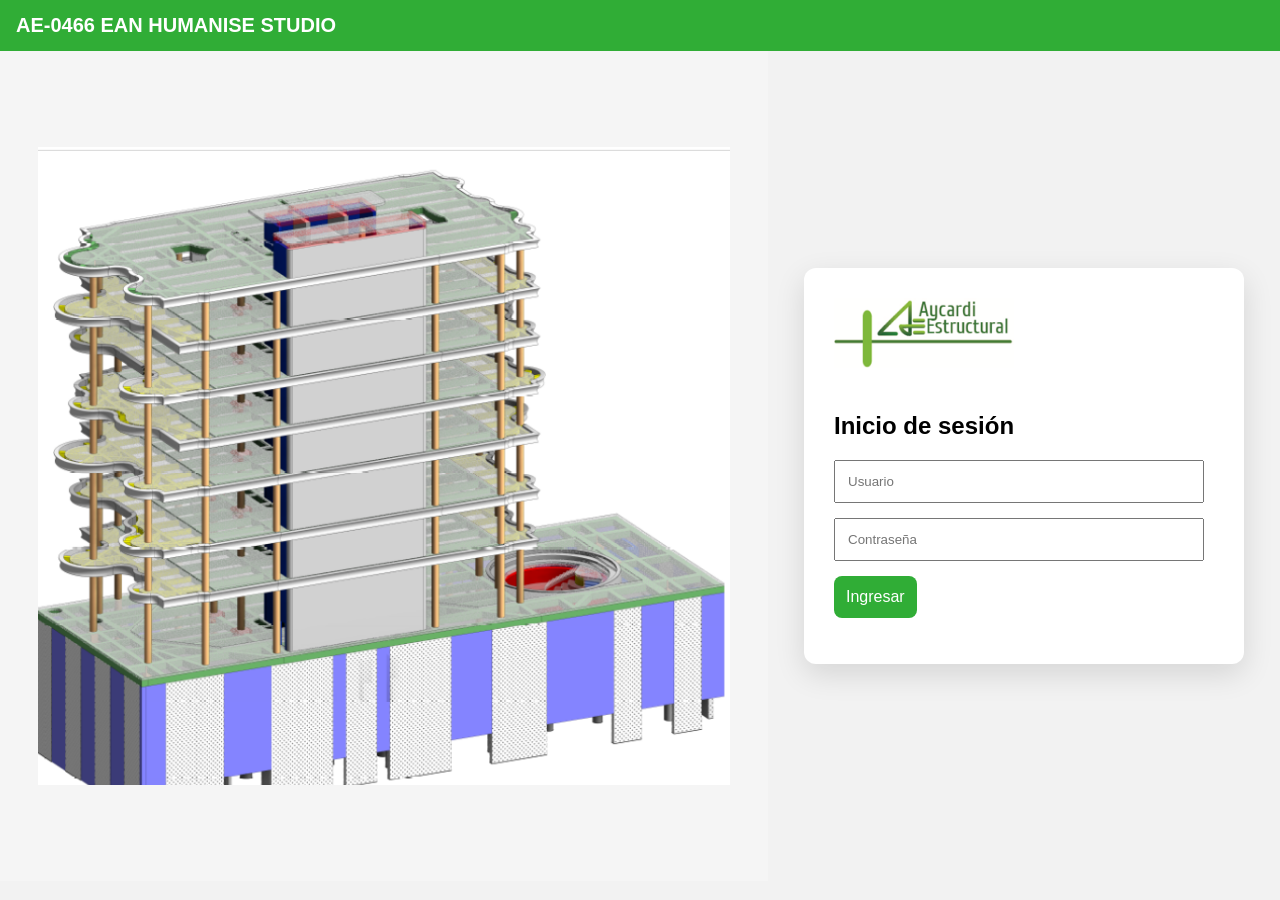
==== index.html @ 4eec6462 "Add files via upload" ====
<!DOCTYPE html>
<html lang="es">
<head>
  <meta charset="UTF-8">
  <meta name="viewport" content="width=device-width, initial-scale=1.0">
  <title>Acceso al proyecto</title>
  <link rel="stylesheet" href="styles.css">
</head>
<body class="login">

<header class="header">

  <!-- Títulos -->
  <div class="header-center">
    <h1 id="tituloProyecto"></h1>
  </div>
</header>

<main class="login-container">

  <!-- IZQUIERDA: imagen -->
  <div class="login-image">
    <img src="assets/img/MODELO 3D.png" alt="Modelo 3D">
  </div>

  <!-- DERECHA: contenido -->
  <div class="login-content">

    <div class="login-card">
        <img src="assets/img/Logo.png" class="logo-login">
      <h2>Inicio de sesión</h2>

      <input type="text" id="usuario" placeholder="Usuario">
      <input type="password" id="password" placeholder="Contraseña">

      <button onclick="login()">Ingresar</button>

      <p id="loginError" class="error"></p>
    </div>

  </div>

</main>


<script src="js/login.js"></script>

</body>
</html>
---- styles.css ----
body {
    margin: 0;
    font-family: Arial, sans-serif;
    background: #f2f2f2;
}

/* FRANJA SUPERIOR */
.header {
  background: #30ad36;
  color: white;
  padding: 14px 16px;
  display: grid;
  grid-template-columns: auto 1fr auto;
  align-items: center;
  box-sizing: border-box;
}

.back {
  background: none;
  border: none;
  font-size: 26px;
  cursor: pointer;
  color: white;
}

.header-center {
  text-align: center;
}

.header-center h1 {
  margin: 0;
  font-size: 20px;
}

.home .back {
    visibility: hidden;
}

.header-center h2 {
  margin: 0;
  font-size: 16px;
  font-weight: bold;
  opacity: 0.9;
}

.logo {
  width: 200px;             
  height: auto;         
  object-fit: contain;
}

/* MENÚ */
.menu {
    display: grid;
    grid-template-columns: repeat(auto-fit, minmax(180px, 1fr));
    gap: 1rem;
    padding: 1rem;
    margin: auto;
}

/* TARJETAS */
.card {
    background: white;
    border-radius: 10px;
    overflow: hidden;
    text-decoration: none;
    color: black;
    box-shadow: 0 2px 6px rgba(0,0,0,0.15);
    transition: transform 0.2s;
}

.card:hover {
    transform: scale(1.03);
}

.card img {
    width: 100%;
    height: 160px;
    object-fit: contain;
}

.card span {
    display: block;
    padding: 0.7rem;
    font-weight: bold;
    text-align: center;
}

@media (max-width: 600px) {
    .card img {
        height: 180px;
    }
    .logo {
        width: 150px;
    }
    .card span {
        font-size: 1.1rem;
    }
    body {
    font-size: 16px;
    }

    h1 {
    font-size: 1.4rem;
    }

    h2 {
    font-size: 1.1rem;
    }

    h3 {
    font-size: 1rem;
    }

    table {
    font-size: 0.9rem;
    font-size: 13px;
    }

    th, td {
    padding: 10px 8px;
    }

    .contenedor,
    .content,
    .main {
        width: 100%;
        padding: 12px;
    }

    th, td {
    padding: 4px 8px;
    vertical-align: middle;
    }

    .bloque {
    padding: 14px 18px;
    }

    /* Tablas más compactas */
    .tabla-parametros td:first-child,
    .tabla-materiales td:first-child {
        width: 55%;
    }

    .tabla-parametros td:last-child,
    .tabla-materiales td:last-child {
        width: 45%;
        text-align: right;
        font-weight: 600;
        white-space: nowrap;
    }

    .tabla-contenedor {
        max-width: 900px;
        margin: 0 auto;
    }

}

.tabla-materiales th {
  font-size: 13px;
  text-transform: uppercase;
  letter-spacing: 0.03em;
}

.tabla-materiales td {
  font-size: 13px;
}

.sin-encabezado thead {
        display: none;
    }

.header-seccion {
  display: flex;
  align-items: center;
  gap: 20px;
}

.contenido {
  max-width: 1200px;
  margin: auto;
  padding: 20px;
}

select {
  padding: 8px;
  font-size: 16px;
  margin-bottom: 15px;
}

.visor-pdf {
  width: 100%;
  height: 80vh;
  border: 1px solid #ccc;
}

.visor-pdf iframe {
  width: 100%;
  height: 100%;
  border: none;
}

.label {
  font-size: 14px;
  font-weight: 600;
  margin-bottom: 6px;
  color: #444;
}

.info-card {
  background: #fff;
  border-radius: 12px;
  padding: 14px;
  margin-top: 10px;
  box-shadow: 0 2px 6px rgba(0,0,0,0.08);
}

.item {
  display: flex;
  justify-content: space-between;
  font-size: 14px;
}

.item span {
  color: #777;
}

.divider {
  height: 1px;
  background: #e5e5e5;
  margin: 8px 0;
}

.pdf-container {
  margin-top: 12px;
}

#visorPDF {
  width: 100%;
  height: 60vh;
  border-radius: 12px;
  border: 1px solid #ddd;
}

.btn-full {
  margin-top: 8px;
  width: 100%;
  padding: 10px;
  border: none;
  border-radius: 10px;
  background: #1f7a3f;
  color: white;
  font-size: 14px;
  cursor: pointer;
}

/* =========================
   SECCIONES DE ELEMENTOS
========================= */

.buscador {
  padding: 12px;
  background: #f2f2f2;
}

.buscador input {
  width: 100%;
  padding: 10px 14px;
  border-radius: 10px;
  border: 1px solid #ccc;
  font-size: 15px;
}

/* LISTA */
.lista {
  max-height: 220px;
  overflow-y: auto;
  padding: 10px;
}

.lista .item {
  background: white;
  padding: 12px 14px;
  border-radius: 10px;
  margin-bottom: 8px;
  cursor: pointer;
  box-shadow: 0 2px 4px rgba(0,0,0,0.08);
  transition: background 0.2s;
}

.lista .item:hover {
  background: #eaf6ee;
}

/* DETALLE */
.detalle {
  padding: 12px;
}

.detalle h3 {
  margin-top: 0;
  margin-bottom: 8px;
}

/* TARJETA DETALLE */
.card-detalle {
  background: white;
  border-radius: 12px;
  padding: 14px;
  box-shadow: 0 2px 6px rgba(0,0,0,0.08);
}

/* FILAS DE DATOS */
.fila {
  display: flex;
  flex-direction: column;
  padding: 8px 0;
  border-bottom: 1px solid #eee;
}

.fila:last-child {
  border-bottom: none;
}

.fila .label {
  font-size: 13px;
  color: #666;
  margin-bottom: 2px;
}

.fila .valor {
  font-size: 15px;
  font-weight: 600;
  color: #222;
}

/* TEXTO MUTED */
.muted {
  color: #888;
  font-style: italic;
}

/* SELECTOR GRAFICA */
.selector-grafica {
  padding: 12px;
}

/* CANVAS */
canvas {
  padding: 10px;
}

.selector-elemento {
  padding: 12px;
  display: flex;
  justify-content: center;
}

.selector-elemento select {
  width: 100%;
  max-width: 420px;
  padding: 10px 14px;
  font-size: 16px;
  border-radius: 10px;
  border: 1px solid #ccc;
}

/* BLOQUES */
.bloque {
  background: #fff;
  margin-bottom: 30px;
  padding: 20px;
  border-radius: 6px;
  box-shadow: 0 2px 6px rgba(0,0,0,0.08);
}

.bloque h3 {
  margin-top: 0;
  margin-bottom: 15px;
  font-size: 18px;
  border-bottom: 2px solid #e0e0e0;
  padding-bottom: 5px;
}

/* TABLAS */
table {
  width: 100%;
  border-collapse: collapse;
}

thead {
  background-color: #e9edf1;
}

th, td {
  padding: 6px 10px;
  text-align: left;
  border-bottom: 1px solid #ddd;
}

th {
  font-size: 14px;
}

td {
  font-size: 13px;
}

/* CONTACTO */
.contacto {
  text-align: center;
  margin-top: 40px;
}

.btn-whatsapp {
  display: inline-block;
  background-color: #25D366;
  color: #fff;
  text-decoration: none;
  padding: 12px 25px;
  border-radius: 25px;
  font-size: 15px;
  font-weight: bold;
  transition: background 0.2s;
}

.btn-correo {
  padding: 12px 25px;
  border-radius: 25px;
  font-weight: 600;
  text-decoration: none;
  background-color: #155494;
  color: white;
  font-size: 15px;
  display: inline-flex;
  align-items: center;
  gap: 6px;
}

.btn-whatsapp:hover {
  background-color: #1ebc59;
}

.btn.correo {
  background-color: #155494;
}

.btn.bim {
  padding: 12px 25px;
  border-radius: 25px;
  background-color: #1f7ae0; 
  color: #fff;
  display: inline-flex;
  text-decoration: none;
}

.btn.bim:hover {
  background-color: #155fb3;
}

.info-adicional {
    margin-top: 40px;
    padding: 20px;
    border-top: 1px solid #ddd;
}

.info-adicional h3 {
    margin-bottom: 15px;
    font-size: 1.2rem;
    color: #333;
}

.video-container {
    position: relative;
    width: 100%;
    max-width: 900px;
    padding-top: 56.25%; /* 16:9 */
}

.video-container iframe {
    position: absolute;
    top: 0;
    left: 0;
    width: 100%;
    height: 100%;
    border-radius: 8px;
}

@media (min-width: 1024px) {

  table {
    max-width: 900px;
    margin-left: auto;
    margin-right: auto;
  }

  td, th {
    padding: 6px 10px !important;
    font-size: 13px;
  }

}

td:first-child {
  width: 35%;
}

td:last-child {
  width: 65%;
}

/* ===== LOGIN ===== */

body.login {
  background: #f2f2f2;
}

.login-container {
  display: flex;
  height: calc(100vh - 70px);
}

.login-image {
  flex: 1.2;
  background: #f5f5f5;
  display: flex;
  align-items: center;
  justify-content: center;
}

.login-image img {
  max-width: 90%;
  height: auto;
}

.login-content {
  flex: 0.8;
  display: flex;
  flex-direction: column;
  align-items: center;
  justify-content: center;
}

.logo-login {
  width: 180px;
  margin-bottom: 20px;
}

.login-card {
  width: 100%;
  max-width: 380px;
  background: #fff;
  padding: 30px;
  border-radius: 12px;
  box-shadow: 0 10px 30px rgba(0,0,0,.12);
}

.login-card input {
  width: 90%;
  margin-bottom: 15px;
  padding: 12px;
}

.login-card button {
  padding: 12px;
  background: #30ad36;
  color: white;
  border: none;
  font-size: 16px;
  border-radius: 8px;
  cursor: pointer;
}

.login-card button:hover {
  background: #278c2d;
}

.error {
  color: red;
  margin-top: 10px;
}

/* Responsive */
@media (max-width: 768px) {
  .login-container {
    grid-template-columns: 1fr;
  }

  .login-image {
    height: 35vh;
  }
}
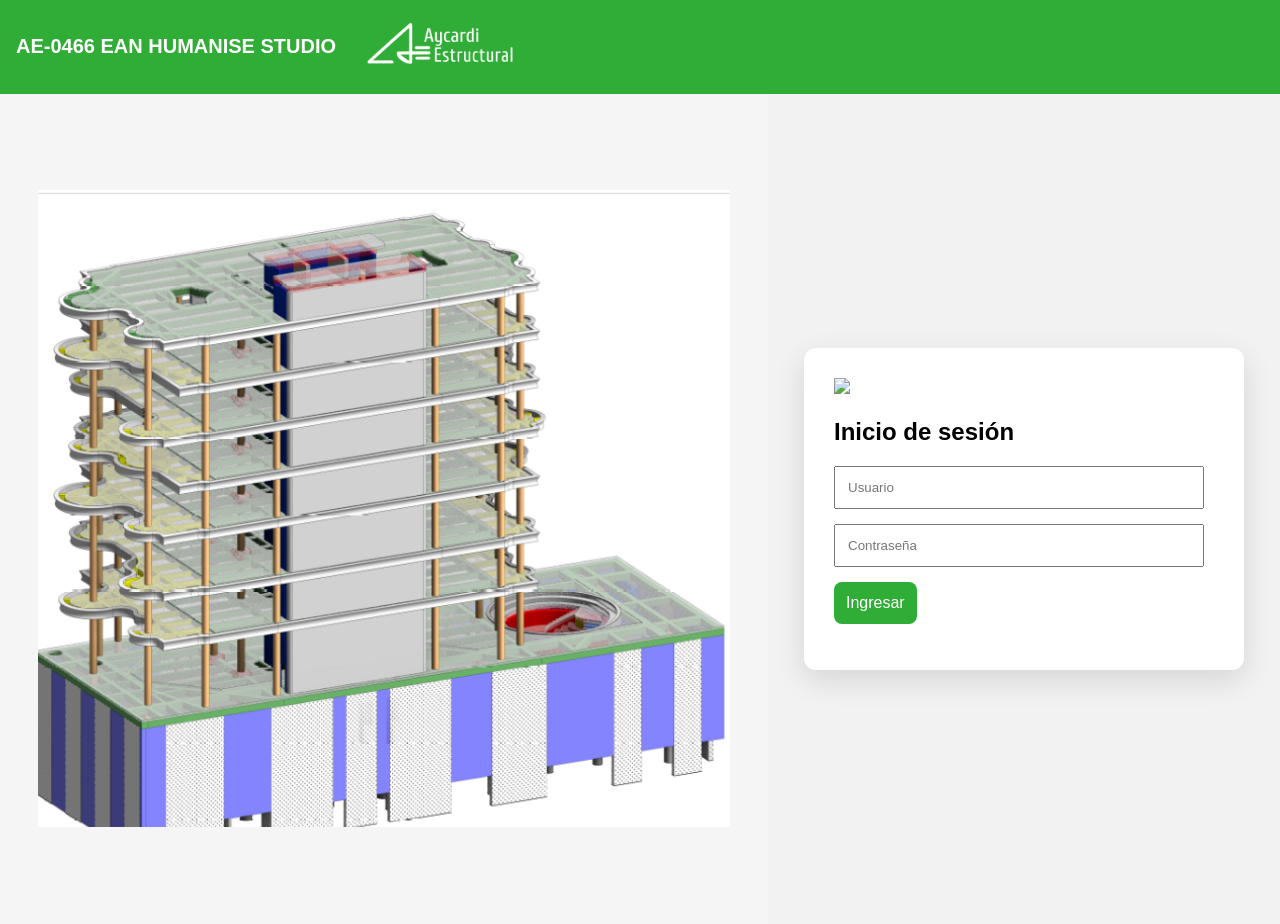
==== commit 4a363f19: "Update index.html" ====
--- a/index.html
+++ b/index.html
@@ -14,6 +14,12 @@
   <div class="header-center">
     <h1 id="tituloProyecto"></h1>
   </div>
+
+  <!-- Logo -->
+  <div class="header-right">
+    <img src="assets/img/LogoB.png" class="logo">
+  </div>
+
 </header>
 
 <main class="login-container">
@@ -27,7 +33,8 @@
   <div class="login-content">
 
     <div class="login-card">
-        <img src="assets/img/Logo.png" class="logo-login">
+        <img src="assets/img/LogoCliente.png" class="logo-cliente">
+
       <h2>Inicio de sesión</h2>
 
       <input type="text" id="usuario" placeholder="Usuario">
@@ -47,3 +54,5 @@
 
 </body>
 </html>
+
+
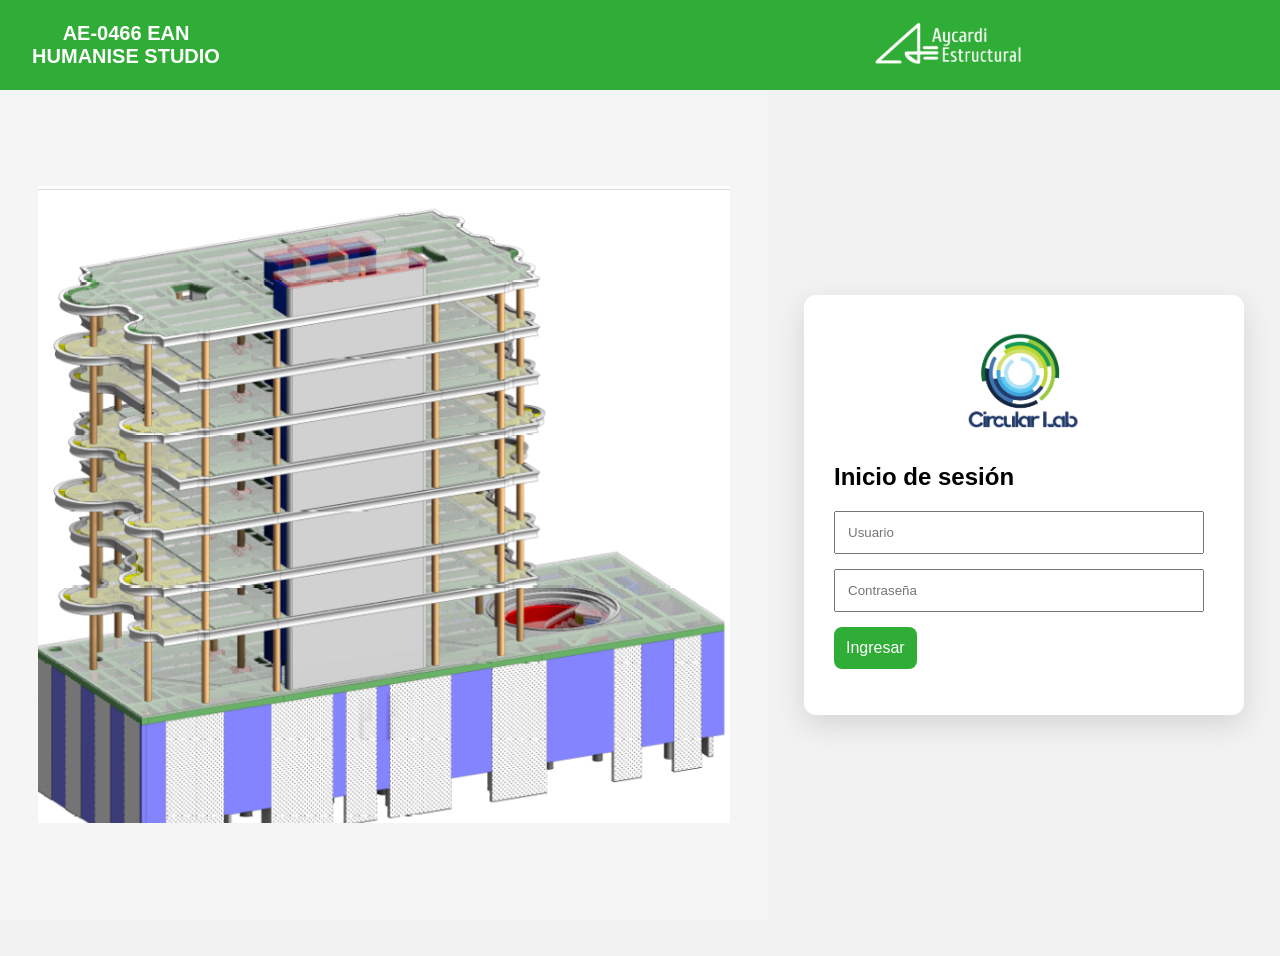
==== commit 5731be45: "Cambios en elementos estructurales" ====
--- a/index.html
+++ b/index.html
@@ -54,5 +54,3 @@
 
 </body>
 </html>
-
-
--- a/styles.css
+++ b/styles.css
@@ -2,6 +2,7 @@
     margin: 0;
     font-family: Arial, sans-serif;
     background: #f2f2f2;
+    padding-bottom: 36px;
 }
 
 /* FRANJA SUPERIOR */
@@ -10,7 +11,7 @@
   color: white;
   padding: 14px 16px;
   display: grid;
-  grid-template-columns: auto 1fr auto;
+  grid-template-columns: 220px 1fr 220px;
   align-items: center;
   box-sizing: border-box;
 }
@@ -23,6 +24,12 @@
   color: white;
 }
 
+.header-right {
+  display: flex;
+  justify-content: flex-end;
+  align-items: center;
+}
+
 .header-center {
   text-align: center;
 }
@@ -41,6 +48,25 @@
   font-size: 16px;
   font-weight: bold;
   opacity: 0.9;
+}
+
+.header-left {
+  display: flex;
+  gap: 8px;
+}
+
+.icon-btn {
+  background: none;
+  border: none;
+  font-size: 20px;
+  cursor: pointer;
+  padding: 6px 8px;
+  border-radius: 6px;
+  transition: background 0.2s;
+}
+
+.icon-btn:hover {
+  background: rgba(0,0,0,0.08);
 }
 
 .logo {
@@ -117,10 +143,6 @@
     font-size: 13px;
     }
 
-    th, td {
-    padding: 10px 8px;
-    }
-
     .contenedor,
     .content,
     .main {
@@ -255,6 +277,8 @@
   font-size: 14px;
   cursor: pointer;
 }
+
+
 
 /* =========================
    SECCIONES DE ELEMENTOS
@@ -398,7 +422,9 @@
   padding: 6px 10px;
   text-align: left;
   border-bottom: 1px solid #ddd;
-}
+  vertical-align: middle;
+}
+
 
 th {
   font-size: 14px;
@@ -414,51 +440,21 @@
   margin-top: 40px;
 }
 
-.btn-whatsapp {
-  display: inline-block;
-  background-color: #25D366;
-  color: #fff;
-  text-decoration: none;
-  padding: 12px 25px;
-  border-radius: 25px;
-  font-size: 15px;
-  font-weight: bold;
-  transition: background 0.2s;
-}
-
-.btn-correo {
+.btn {
   padding: 12px 25px;
   border-radius: 25px;
   font-weight: 600;
   text-decoration: none;
-  background-color: #155494;
-  color: white;
-  font-size: 15px;
+  cursor: pointer;
   display: inline-flex;
   align-items: center;
   gap: 6px;
 }
 
-.btn-whatsapp:hover {
-  background-color: #1ebc59;
-}
-
-.btn.correo {
-  background-color: #155494;
-}
-
-.btn.bim {
-  padding: 12px 25px;
-  border-radius: 25px;
-  background-color: #1f7ae0; 
-  color: #fff;
-  display: inline-flex;
-  text-decoration: none;
-}
-
-.btn.bim:hover {
-  background-color: #155fb3;
-}
+.btn.whatsapp { background:#25D366; color:white; }
+.btn.correo { background:#155494; color:white; }
+.btn.bim { background:#1f7ae0; color:white; }
+
 
 .info-adicional {
     margin-top: 40px;
@@ -496,11 +492,6 @@
     margin-right: auto;
   }
 
-  td, th {
-    padding: 6px 10px !important;
-    font-size: 13px;
-  }
-
 }
 
 td:first-child {
@@ -547,6 +538,14 @@
   width: 180px;
   margin-bottom: 20px;
 }
+
+.logo-cliente {
+  max-width: 160px;
+  margin: 0 auto 16px;
+  display: block;
+  object-fit: contain;
+}
+
 
 .login-card {
   width: 100%;
@@ -584,11 +583,426 @@
 
 /* Responsive */
 @media (max-width: 768px) {
-  .login-container {
+    .login-container {
+    flex-direction: column;
+    display: flex;
+    gap: 24px;
+    padding: 16px;
+  }
+
+  .login-image {
+    width: 100%;
+    height: 220px;
+    display: flex;
+    align-items: center;
+    justify-content: center;
+  }
+
+  .login-image img {
+    width: 90%;
+    max-width: 340px;
+    height: auto;
+    max-height: 220px;
+    object-fit: contain;
+    margin-top: 16px;
+  }
+
+  .login-card {
+    width: 100%;
+    max-width: 360px;
+    margin: 0 auto;
+    padding: 24px 20px;
+  }
+
+    .header {
+    grid-template-columns: auto 1fr auto;
+    padding: 10px 12px;
+  }
+
+  .header-center h1 {
+    font-size: 16px;
+    white-space: nowrap;
+    overflow: hidden;
+    text-overflow: ellipsis;
+  }
+
+  .header-center h2 {
+    display: none; /* subtítulo fuera en móvil */
+  }
+
+  .logo {
+    display: none; /* logo fuera en móvil */
+  }
+
+  .icon-btn {
+    font-size: 20px;
+    padding: 6px;
+  }
+
+  .main-content {
+    margin-left: 64px;
+  }
+  .side-menu {
+    width: 44px;
+    border-radius: 14px;
+  }
+
+  .side-menu a {
+    font-size: 18px;
+    width: 34px;
+    height: 34px;
+  }
+}
+
+.side-menu {
+  position: fixed;
+  top: 64px;
+  left: 8px;
+  width: 56px;
+  /*height: calc(100vh - 72px);*/
+  background: #7ee483;
+  border-radius: 16px;
+  box-shadow: 0 6px 18px rgba(0,0,0,0.25);
+  display: flex;
+  flex-direction: column;
+  align-items: center;
+  padding-top: 12px;
+  gap: 14px;
+  z-index: 1000;
+
+}
+
+.side-menu a {
+  color: white;
+  text-decoration: none;
+  border-radius: 12px;
+  font-size: 22px;
+  width: 40px;
+  height: 40px;
+  display: flex;
+  align-items: center;
+  justify-content: center;
+  border-radius: 10px;
+  transition: background 0.2s, transform 0.15s;
+}
+
+.side-menu a:hover {
+  background: rgba(255,255,255,0.15);
+  transform: scale(1.05);
+}
+
+.main-content {
+  margin-left: 72px;
+}
+
+.bloque-progreso {
+  flex: 1;
+  font-size: 14px;
+  color: rgb(0, 0, 0);
+}
+
+.barra-progreso {
+  display: flex;
+  justify-content: center;
+  gap: 40px;
+  margin: 20px 0;
+}
+
+.bloque-donut {
+  display: flex;
+  flex-direction: column;
+  align-items: center;
+  gap: 6px;
+  font-size: 13px;
+  color: #444;
+}
+
+
+.progreso-donut {
+  display: flex;
+  flex-direction: column;
+  align-items: center;
+  gap: 6px;
+}
+
+.donut-texto {
+  font-size: 13px;
+  color: #555;
+  font-weight: 500;
+}
+
+
+.hidden {
+  display: none !important;
+}
+
+
+/* móvil */
+@media (max-width: 600px) {
+  .barra-progreso {
+    flex-direction: column;
+    gap: 10px;
+  }
+}
+
+.bloque-vigas {
+  display: grid;
+  grid-template-columns: 1fr 1fr;
+  gap: 20px;
+}
+
+.detalle-grafica {
+  display: grid;
+  grid-template-columns: 1fr 1fr;
+  gap: 20px;
+  align-items: start;
+  margin-top: 15px;
+}
+
+.grafica-resistencia {
+  background: white;
+  border-radius: 12px;
+  height: auto;
+  min-height: 200px;
+  max-height: 600px;
+  padding: 12px;
+  box-shadow: 0 2px 6px rgba(0,0,0,0.08);
+}
+
+#graficaPisos{
+  width: 100%;
+  max-height: 450px;
+}
+
+.detalle,
+.grafica-resistencia {
+  height: 100%;
+  display: flex;
+  flex-direction: column;
+}
+
+
+.grafica-header {
+  font-size: 15px;
+  font-weight: 700;
+  color: #333;
+  margin-bottom: 10px;
+  padding-bottom: 6px;
+  border-bottom: 2px solid #e0e0e0;
+  text-align: center;
+}
+
+.grafica-resistencia canvas {
+  flex: 1;
+}
+
+
+@media (max-width: 800px) {
+  .detalle-grafica {
     grid-template-columns: 1fr;
   }
 
-  .login-image {
-    height: 35vh;
-  }
-}
+  .grafica-resistencia {
+    margin-top: 15px;
+  }
+}
+
+.separador {
+  border-top: 1px solid #e0e0e0;
+  margin: 10px 0;
+}
+
+.grid-recomendaciones {
+  display: grid;
+  grid-template-columns: repeat(auto-fill, minmax(220px, 1fr));
+  gap: 20px;
+  padding: 10px;
+}
+
+.card-recomendacion {
+  background: white;
+  border-radius: 12px;
+  box-shadow: 0 5px 15px rgba(0,0,0,0.1);
+  overflow: hidden;
+  transition: 0.2s;
+  cursor: pointer;
+}
+
+.card-recomendacion:hover {
+  transform: translateY(-4px);
+}
+
+.card-recomendacion .preview {
+  height: 200px;
+  overflow: hidden;
+  background: #f5f5f5;
+}
+
+.card-recomendacion canvas {
+  width: 100%;
+  height: auto;
+  pointer-events: none;
+}
+
+.card-recomendacion .preview embed {
+  width: 120%;
+  height: 120%;
+  border: none;
+  pointer-events: none; 
+  position: absolute;
+  top: -10%;
+  left: -10%;
+}
+
+
+.card-recomendacion .info {
+  padding: 10px;
+  text-align: center;
+}
+
+.card-recomendacion button {
+  background: #1d680a;
+  border: none;
+  color: white;
+  padding: 8px 12px;
+  border-radius: 8px;
+  cursor: pointer;
+}
+
+.menu-seccion {
+  margin-bottom: 30px;
+}
+
+.menu-titulo {
+  font-size: 16px;
+  font-weight: 600;
+  color: #444;
+  margin: 10px 0 15px;
+  padding-left: 5px;
+  border-left: 4px solid #1f7ae0;
+}
+
+.menu-grid {
+  display: grid;
+  grid-template-columns: repeat(auto-fill, minmax(180px, 1fr));
+  gap: 16px;
+}
+
+.visor-overlay {
+  position: fixed;
+  inset: 0;
+  background: #111;
+  z-index: 9999;
+  display: flex;
+  flex-direction: column;
+}
+
+.visor-header {
+  height: 50px;
+  background: #1f2933;
+  color: #fff;
+  display: flex;
+  align-items: center;
+  justify-content: space-between;
+  padding: 0 16px;
+}
+
+.visor-header button {
+  background: none;
+  border: none;
+  color: #fff;
+  font-size: 20px;
+  cursor: pointer;
+}
+
+.visor-overlay iframe {
+  flex: 1;
+  width: 100%;
+}
+
+.marca-footer {
+  position: fixed;
+  bottom: 0;
+  left: 0;
+  width: 100%;
+  height: 36px;
+  background-color: #30ad36;
+  color: #fff;
+  display: flex;
+  align-items: center;
+  justify-content: center;
+  font-size: 13px;
+  font-weight: 500;
+  letter-spacing: 0.4px;
+  z-index: 1000;
+}
+
+.side-menu a#btnCerrarSesion {
+  margin-top: auto;
+  color: #c0392b;
+  font-size: 18px;
+}
+
+.btn-logout {
+  background: none;
+  border: none;
+  color: #ffffff; /* verde corporativo */
+  font-size: 14px;
+  font-weight: 500;
+  cursor: pointer;
+  padding: 6px 8px;
+}
+
+.btn-logout:hover {
+  text-decoration: underline;
+}
+
+
+.visor-overlay {
+  position: fixed;
+  inset: 0;
+  background: rgba(0,0,0,0.9);
+  z-index: 9999;
+  display: flex;
+  flex-direction: column;
+}
+
+.visor-header {
+  flex: 0 0 auto;
+  background: #111;
+  color: white;
+  padding: 10px 14px;
+  display: flex;
+  justify-content: space-between;
+  align-items: center;
+}
+
+.visor-body {
+  flex: 1 1 auto;
+  overflow-y: auto;                 
+  -webkit-overflow-scrolling: touch;
+  flex: 1;
+  background: #000;
+}
+
+.visor-body iframe {
+  width: 100%;
+  height: 100%;
+  border: none;
+}
+
+.pdf-page {
+  display: block;
+  margin: 0 auto 20px;
+}
+
+.plano-link {
+  color: #1f7f5c;
+  cursor: pointer;
+  font-weight: 600;
+  text-decoration: underline;
+}
+
+.plano-link:hover {
+  opacity: 0.8;
+}
